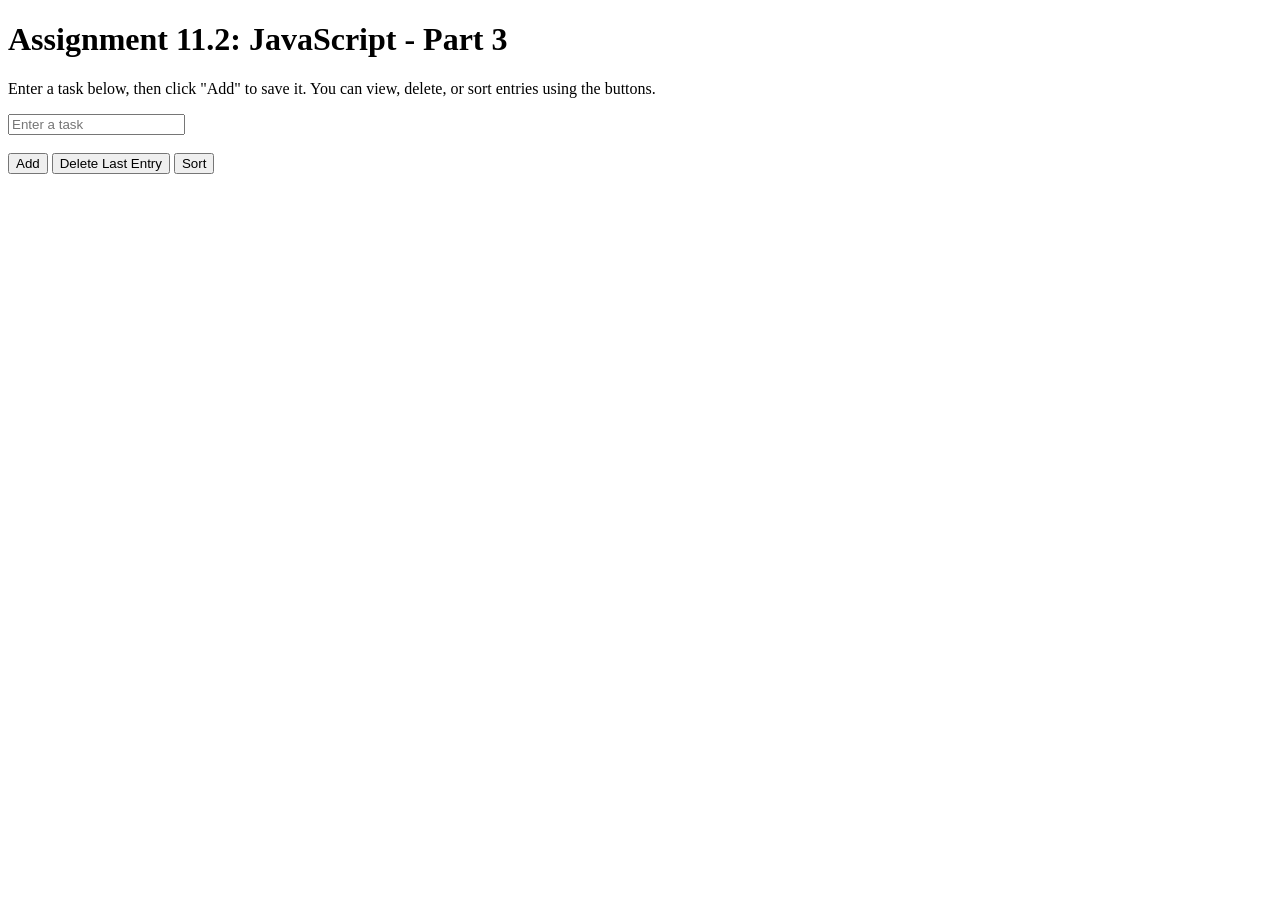
==== module-11/Shrestha_Mod11_2.html @ 480397d2 "Added module-11.2 assignment" ====
<!-- Suresh Shrestha -->
<!-- 5/19/2026 -->
<!-- Module 11.2 Assignment -->

 <!DOCTYPE html>
<html lang="en">
 <head>
    <meta charset="UTF-8">
    <meta name="description" content="Assignment 11.2 for CSD 340 Development with HTML and CSS">
    <meta name="keywords" content="HTML, CSS, Bellevue University, CSD 340">
    <meta name="author" content="Suresh Shrestha">

    <link rel="stylesheet" href="Shrestha_mod11_2.css">

    <title>CSD 340 Web Development with HTML and CSS</title>
    </head>

    <body>

      <div id="container">

         <h1>Assignment 11.2: JavaScript - Part 3</h1>

         <p>

            Enter a task below, then click "Add" to save it. You can view, delete, or sort entries using the buttons. 

         </p>

         <input type="text" id="taskInput" placeholder="Enter a task">

         <br><br>

         <button onclick="addTask()">Add</button>
         <button onclick="deleteLastTask()">
            Delete Last Entry
         </button>

         <button onclick="sortTasks()">Sort</button>
         <div id="todoList"></div>

      </div>

      <script>

         let tasks = [];
         function addTask() {
            let task = document.getElementById("taskInput").value;

            if (task === "") {
               alert("Please enter a task.");
               return;

            }

            tasks.push(task);
            alert(task + " Was added to the list.");
            document.getElementById("taskInput").value = "";
            displayTasks();
         }

         function deleteLastTask() {

            if (tasks.length === 0) {
               alert("There are no tasks to delete.");
               return;
            }

            let deletedTask = tasks.pop();
            alert(deletedTask + " Was deleted from the list.");
            displayTasks();
         }

         function sortTasks() {
            tasks.sort();
            alert("The list has been sorted.");
            displayTasks();
         }

         function displayTasks() {
            let output = "<h3>Things To Do:</h3>";
            for (let i = 0; i < tasks.length; i++) {
               output += (i + 1) + ". " + tasks[i] + "<br>";

            }

            document.getElementById("todoList").innerHTML = output;
         }
      </script>
    </body>
    </html>
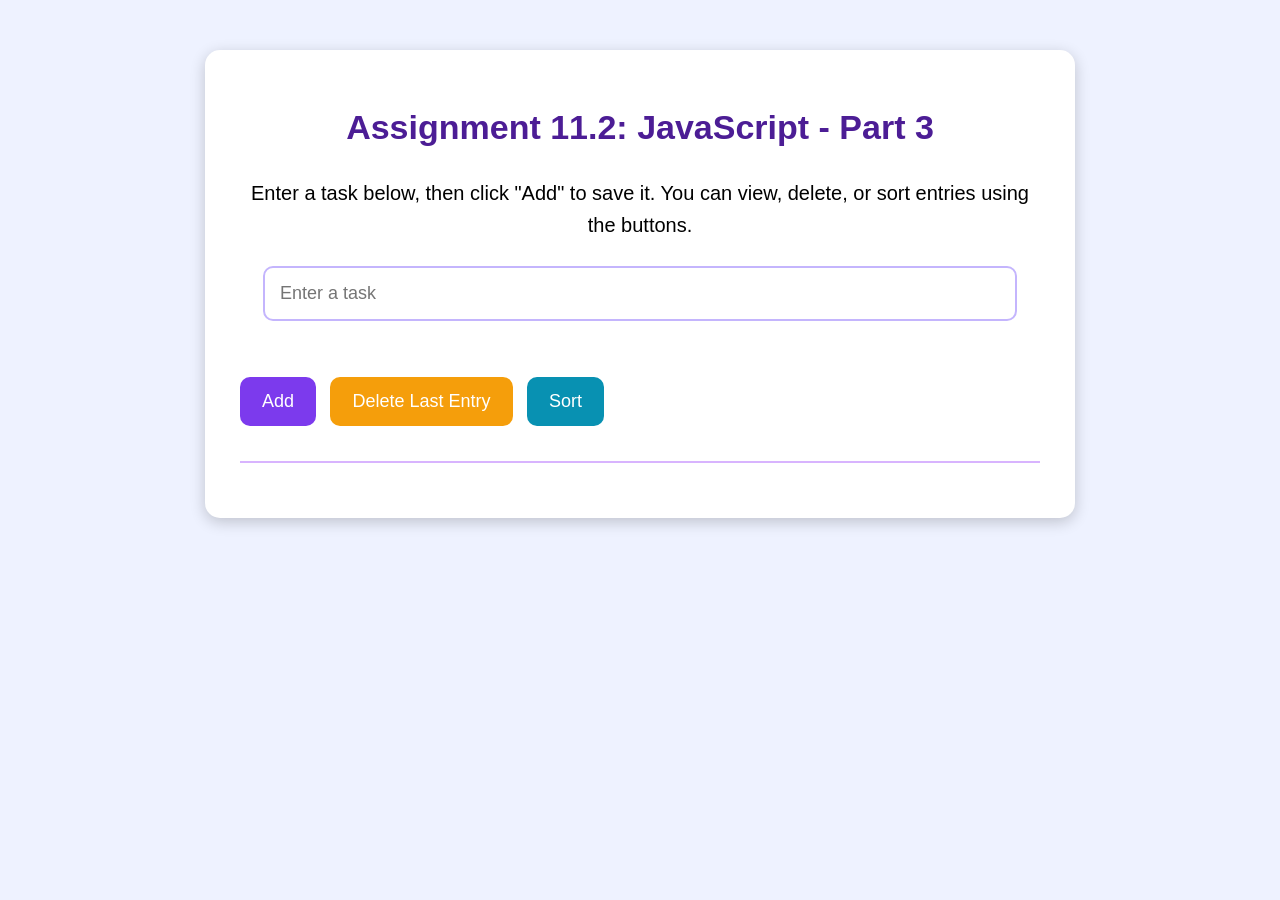
==== commit 234d005c: "Renamed CSS file to style.css" ====
--- a/module-11/Shrestha_Mod11_2.html
+++ b/module-11/Shrestha_Mod11_2.html
@@ -10,7 +10,7 @@
     <meta name="keywords" content="HTML, CSS, Bellevue University, CSD 340">
     <meta name="author" content="Suresh Shrestha">
 
-    <link rel="stylesheet" href="Shrestha_mod11_2.css">
+    <link rel="stylesheet" href="style.css">
 
     <title>CSD 340 Web Development with HTML and CSS</title>
     </head>
--- a/module-11/style.css
+++ b/module-11/style.css
@@ -0,0 +1,74 @@
+body {
+    font-family: Arial, sans-serif;
+    background-color: #eef2ff;
+    margin: 0;
+    padding: 0;
+}
+
+#container {
+    width: 800px;
+    margin: 50px auto;
+    background-color: white;
+    padding: 35px;
+    border-radius: 15px;
+    box-shadow: 0px 4px 15px rgba(0, 0, 0, 0.2);
+}
+
+h1 {
+    text-align: center;
+    color: #4c1d95;
+    font-size: 34px;
+    margin-bottom: 30px;
+}
+
+p {
+    text-align: center;
+    font-size: 20px;
+    line-height: 1.6;
+    margin-bottom: 25px;
+}
+
+input {
+    width: 90%;
+    padding: 15px;
+    font-size: 18px;
+    border: 2px solid #c4b5fd;
+    border-radius: 10px;
+    display: block;
+    margin: auto;
+}
+
+button {
+    padding: 14px 22px;
+    font-size: 18px;
+    border: none;
+    border-radius: 10px;
+    color: white;
+    cursor: pointer;
+    margin-top: 20px;
+    margin-right: 10px;
+}
+
+button:hover {
+    opacity: 0.9;
+}
+
+button:nth-of-type(1) {
+    background-color: #7c3aed;
+}
+
+button:nth-of-type(2) {
+    background-color: #f59e0b;
+}
+
+button:nth-of-type(3) {
+    background-color: #0891b2;
+}
+
+#todoList {
+    margin-top: 35px;
+    padding-top: 20px;
+    border-top: 2px solid #d8b4fe;
+    font-size: 22px;
+    color: #312e81;
+}
